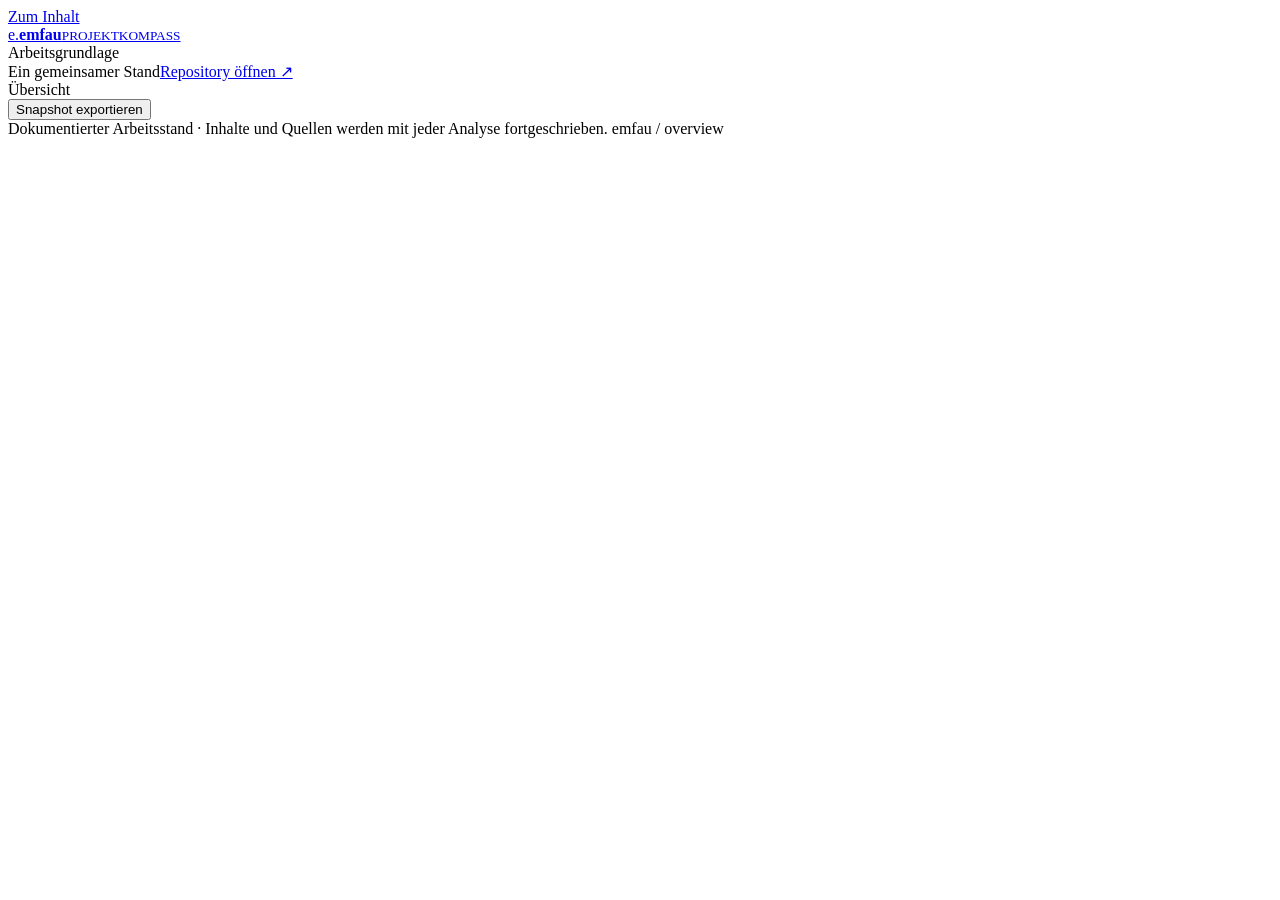
==== dashboard/index.template.html @ f304de04 "Create project dashboard with inventory and ZeroHero/Mirror reviews" ====
<!doctype html>
<html lang="de">
<head>
  <meta charset="utf-8">
  <meta name="viewport" content="width=device-width,initial-scale=1">
  <meta name="theme-color" content="#0b1017">
  <title>emfau · Projektkompass</title>
  <meta name="description" content="Zentrale Arbeitsgrundlage für emfau: Ziele, Produkte, ausführliche Analysen, Quellen und nächste Schritte.">
  <style>/* DASHBOARD_STYLES */</style>
</head>
<body>
  <a class="skip" href="#content">Zum Inhalt</a>
  <div class="shell">
    <aside class="sidebar" aria-label="Hauptnavigation">
      <a class="brand" href="#overview"><span class="brand-mark">e.</span><span><strong>emfau</strong><small>PROJEKTKOMPASS</small></span></a>
      <div class="sidebar-label">Arbeitsgrundlage</div>
      <nav id="navigation"></nav>
      <div class="sidebar-bottom"><span class="live-dot"></span> Ein gemeinsamer Stand<small id="sidebar-date"></small><a href="https://github.com/emfau88/overview" target="_blank" rel="noopener noreferrer">Repository öffnen ↗</a></div>
    </aside>
    <main id="content" tabindex="-1">
      <header class="topbar"><span id="breadcrumb">Übersicht</span><div class="top-actions"><span id="stamp" class="stamp"></span><button id="export" class="button small" title="Alle Daten und vollständigen Dokumente als JSON herunterladen">Snapshot exportieren</button></div></header>
      <div id="page"></div>
      <footer>Dokumentierter Arbeitsstand · Inhalte und Quellen werden mit jeder Analyse fortgeschrieben.<span> em<span class="muted">fau</span> / overview</span></footer>
    </main>
  </div>
  <dialog id="project-dialog" aria-labelledby="dialog-title"><div id="dialog-content"></div></dialog>
  <div id="toast" class="toast" role="status" aria-live="polite"></div>
  <script id="dashboard-data" type="application/json">/* DASHBOARD_DATA */</script>
  <script>/* DASHBOARD_APP */</script>
</body>
</html>
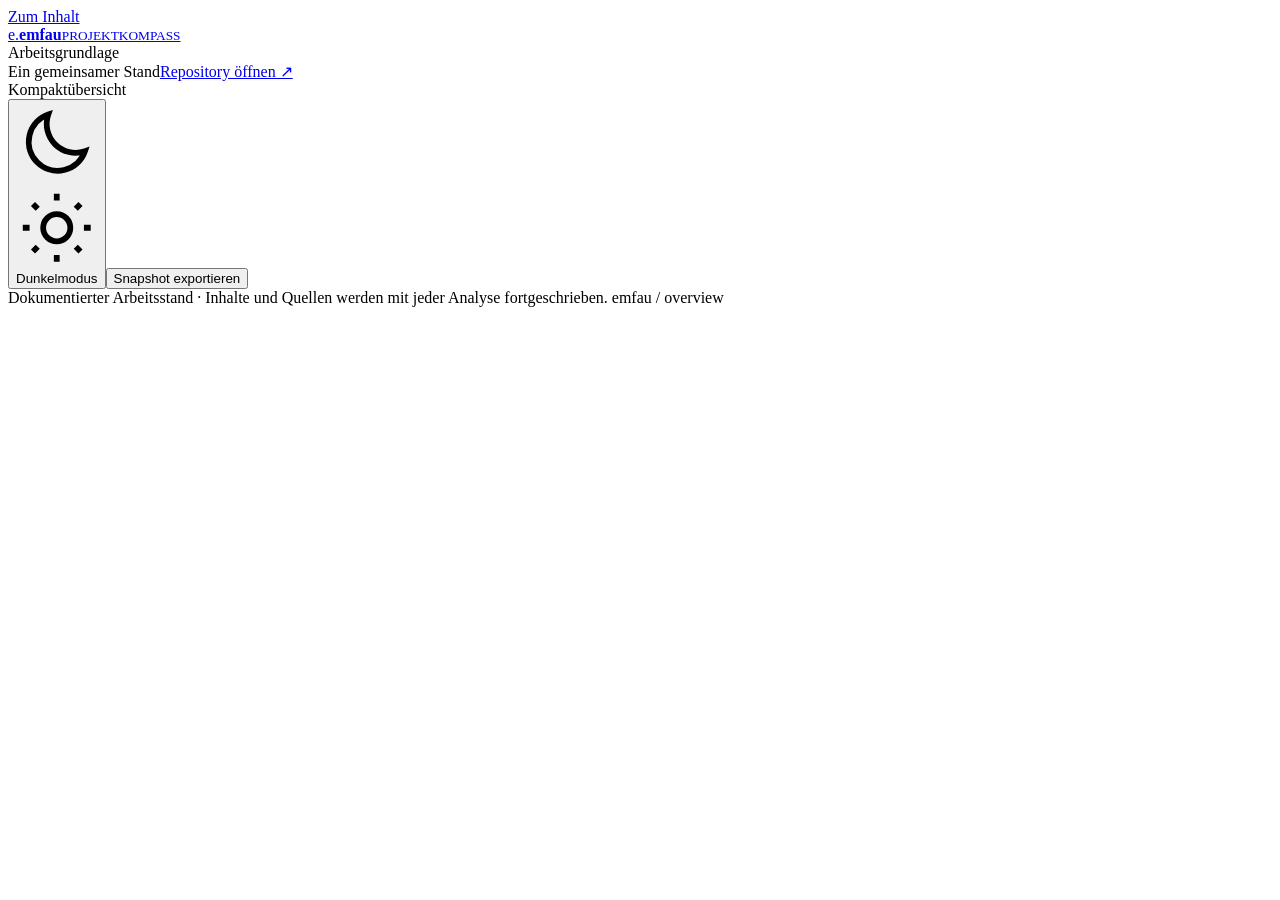
==== commit 1f9e80aa: "Add MewTrack review and compact dashboard with neutral dark mode" ====
--- a/dashboard/index.template.html
+++ b/dashboard/index.template.html
@@ -3,9 +3,19 @@
 <head>
   <meta charset="utf-8">
   <meta name="viewport" content="width=device-width,initial-scale=1">
-  <meta name="theme-color" content="#0b1017">
+  <meta name="theme-color" content="#d9d3c8">
   <title>emfau · Projektkompass</title>
   <meta name="description" content="Zentrale Arbeitsgrundlage für emfau: Ziele, Produkte, ausführliche Analysen, Quellen und nächste Schritte.">
+  <script>
+    (function () {
+      var remembered = null;
+      try { remembered = localStorage.getItem('overview-theme'); } catch (_) {}
+      var theme = remembered === 'dark' || remembered === 'light' ? remembered :
+        (window.matchMedia && window.matchMedia('(prefers-color-scheme: dark)').matches ? 'dark' : 'light');
+      document.documentElement.dataset.theme = theme;
+      document.querySelector('meta[name="theme-color"]').content = theme === 'dark' ? '#181818' : '#d9d3c8';
+    }());
+  </script>
   <style>/* DASHBOARD_STYLES */</style>
 </head>
 <body>
@@ -18,13 +28,40 @@
       <div class="sidebar-bottom"><span class="live-dot"></span> Ein gemeinsamer Stand<small id="sidebar-date"></small><a href="https://github.com/emfau88/overview" target="_blank" rel="noopener noreferrer">Repository öffnen ↗</a></div>
     </aside>
     <main id="content" tabindex="-1">
-      <header class="topbar"><span id="breadcrumb">Übersicht</span><div class="top-actions"><span id="stamp" class="stamp"></span><button id="export" class="button small" title="Alle Daten und vollständigen Dokumente als JSON herunterladen">Snapshot exportieren</button></div></header>
+      <header class="topbar"><span id="breadcrumb">Kompaktübersicht</span><div class="top-actions"><span id="stamp" class="stamp"></span><button id="theme-toggle" class="button small theme-toggle" type="button" aria-label="Dunkelmodus" aria-pressed="false" title="Zwischen gedämpftem hellem Design und anthrazitfarbenem Dunkelmodus wechseln"><svg class="theme-moon" viewBox="0 0 24 24" fill="none" stroke="currentColor" stroke-width="1.7" aria-hidden="true"><path d="M20.3 14.5A8.5 8.5 0 0 1 9.5 3.7a8.5 8.5 0 1 0 10.8 10.8Z"/></svg><svg class="theme-sun" viewBox="0 0 24 24" fill="none" stroke="currentColor" stroke-width="1.7" aria-hidden="true"><circle cx="12" cy="12" r="4"/><path d="M12 2v2m0 16v2M2 12h2m16 0h2M5 5l1.4 1.4m11.2 11.2L19 19M5 19l1.4-1.4M17.6 6.4 19 5"/></svg><span class="theme-label">Dunkelmodus</span></button><button id="export" class="button small" title="Alle Daten und vollständigen Dokumente als JSON herunterladen">Snapshot exportieren</button></div></header>
       <div id="page"></div>
       <footer>Dokumentierter Arbeitsstand · Inhalte und Quellen werden mit jeder Analyse fortgeschrieben.<span> em<span class="muted">fau</span> / overview</span></footer>
     </main>
   </div>
   <dialog id="project-dialog" aria-labelledby="dialog-title"><div id="dialog-content"></div></dialog>
   <div id="toast" class="toast" role="status" aria-live="polite"></div>
+  <script>
+    (function () {
+      var toggle = document.getElementById('theme-toggle');
+      var root = document.documentElement;
+      var preference = window.matchMedia && window.matchMedia('(prefers-color-scheme: dark)');
+      var explicitlyChosen = false;
+      try { explicitlyChosen = ['dark', 'light'].indexOf(localStorage.getItem('overview-theme')) !== -1; } catch (_) {}
+      function applyTheme(theme) {
+        root.dataset.theme = theme;
+        toggle.setAttribute('aria-pressed', String(theme === 'dark'));
+        toggle.title = theme === 'dark' ? 'Dunkelmodus (Anthrazit) eingeschaltet – zum hellen Design wechseln' : 'Dunkelmodus in Anthrazit einschalten';
+        document.querySelector('meta[name="theme-color"]').content = theme === 'dark' ? '#181818' : '#d9d3c8';
+      }
+      applyTheme(root.dataset.theme);
+      toggle.addEventListener('click', function () {
+        var theme = root.dataset.theme === 'dark' ? 'light' : 'dark';
+        explicitlyChosen = true;
+        try { localStorage.setItem('overview-theme', theme); } catch (_) {}
+        applyTheme(theme);
+      });
+      if (preference && preference.addEventListener) {
+        preference.addEventListener('change', function (event) {
+          if (!explicitlyChosen) applyTheme(event.matches ? 'dark' : 'light');
+        });
+      }
+    }());
+  </script>
   <script id="dashboard-data" type="application/json">/* DASHBOARD_DATA */</script>
   <script>/* DASHBOARD_APP */</script>
 </body>
